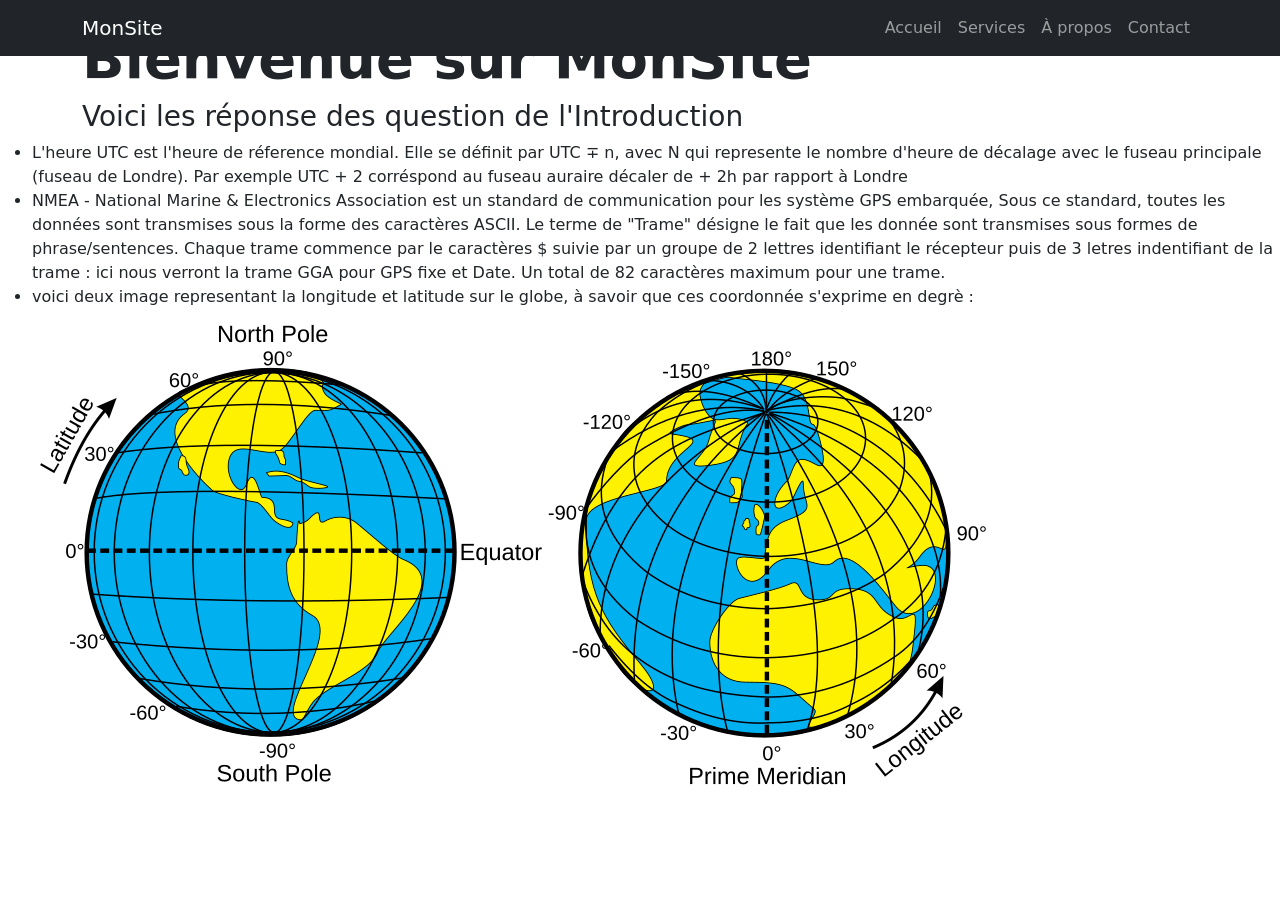
==== index.html @ 6bfbd14d "code" ====
<!DOCTYPE html>
<html lang="en">
<head>
    <meta charset="UTF-8">
    <meta name="viewport" content="width=device-width, initial-scale=1.0">
    <title>GPS</title>
    <link href="style.css" rel="Stylesheet" type="text/css">
    <link href="theme/prism.css"  rel="stylesheet">
    <link href="https://cdn.jsdelivr.net/npm/bootstrap@5.3.3/dist/css/bootstrap.min.css" rel="stylesheet" integrity="sha384-QWTKZyjpPEjISv5WaRU9OFeRpok6YctnYmDr5pNlyT2bRjXh0JMhjY6hW+ALEwIH" crossorigin="anonymous">
</head>
<body>
    <script src="prism.js"></script>
    <script src="https://cdn.jsdelivr.net/npm/bootstrap@5.3.8/dist/js/bootstrap.bundle.min.js" integrity="sha384-FKyoEForCGlyvwx9Hj09JcYn3nv7wiPVlz7YYwJrWVcXK/BmnVDxM+D2scQbITxI" crossorigin="anonymous"></script>

    <nav class="navbar navbar-expand-lg navbar-dark bg-dark fixed-top">
        <div class="container">
            <a class="navbar-brand" href="#">MonSite</a>
            <button class="navbar-toggler" type="button" data-bs-toggle="collapse" data-bs-target="#navbarNav">
                <span class="navbar-toggler-icon"></span>
            </button>
            <div class="collapse navbar-collapse" id="navbarNav">
                <ul class="navbar-nav ms-auto">
                <li class="nav-item"><a class="nav-link" href="#accueil">Accueil</a></li>
                <li class="nav-item"><a class="nav-link" href="#services">Services</a></li>
                <li class="nav-item"><a class="nav-link" href="#apropos">À propos</a></li>
                <li class="nav-item"><a class="nav-link" href="#contact">Contact</a></li>
                </ul>
            </div>
        </div>
    </nav>

    <section id="Introduction" class="hero">
        <div class="container">
            <img src="asset/image/carbon.png" alt="ntm">
            <h1 class="display-4 fw-bold">Bienvenue sur MonSite</h1>
            <h3>Voici les réponse des question de l'Introduction</h3>
        </div>
        <div>
            <ul>
                <li>L'heure UTC est l'heure de réference mondial. Elle se définit par UTC &#x2213 n, avec N qui represente le nombre d'heure de décalage avec le 
                    fuseau principale (fuseau de Londre). Par exemple UTC + 2 corréspond au fuseau auraire décaler de + 2h par rapport à Londre
                </li>
                <li>
                    NMEA - National Marine & Electronics Association est un standard de communication pour les système GPS embarquée, Sous ce standard, 
                    toutes les données sont transmises sous la forme des caractères ASCII. Le terme de "Trame" désigne le fait que les donnée sont transmises
                    sous formes de phrase/sentences. Chaque trame commence par le caractères $ suivie par un groupe de 2 lettres identifiant le récepteur 
                    puis de 3 letres indentifiant de la trame : ici nous verront la trame GGA pour GPS fixe et Date. Un total de 82 caractères maximum pour une trame.
                </li>
                <li>voici deux image representant la longitude et latitude sur le globe, à savoir que ces coordonnée 
                    s'exprime en degrè : <img src="images/LA_LO_earth.png" alt="">
                </li>
            </ul>
        </div>
    </section>
</body>
</html>
---- style.css ----
#texte_arrive{
    margin-top: 50px;
}
#intro{
    margin-left: 20px;
}
.nom{
    text-decoration: underline;
    margin-left: 15px;
    font-size: large;
}
.caca{
    margin-left: 15px;
}

#image{
    margin-left: 125px;
}
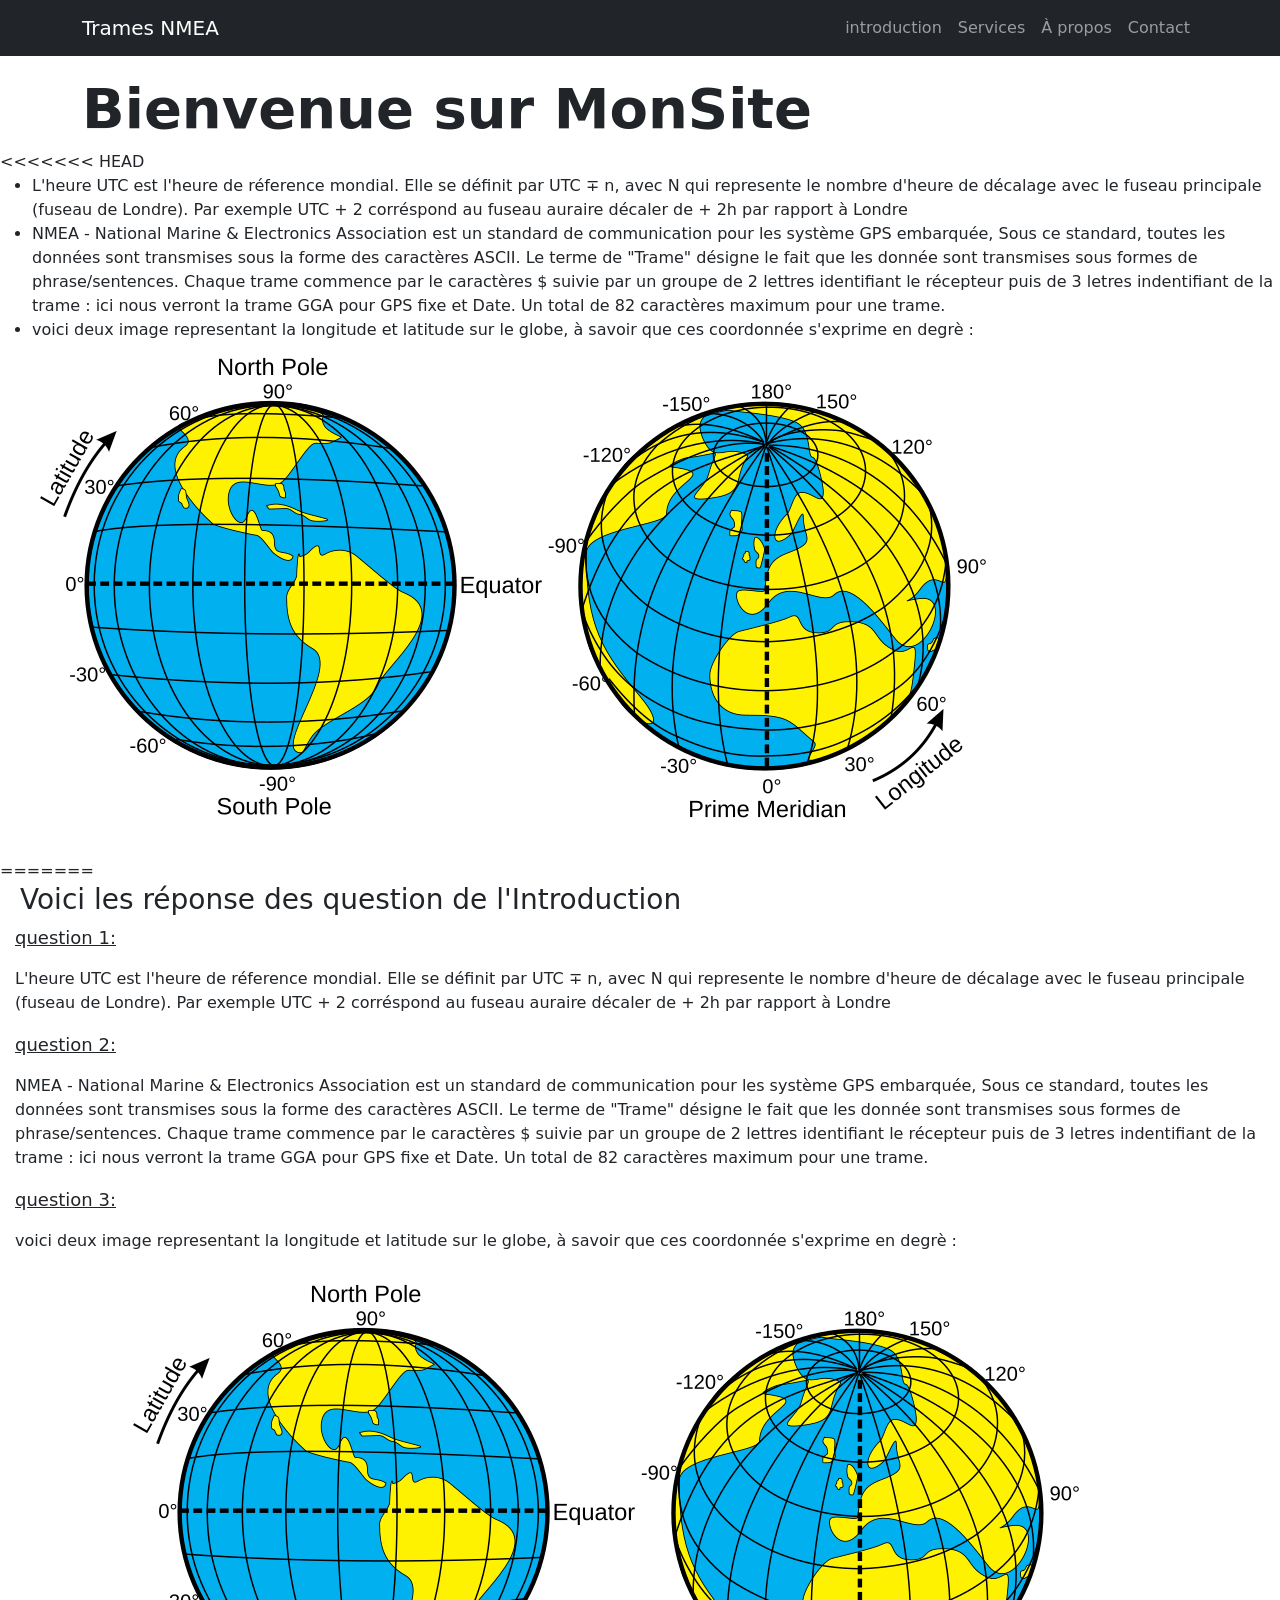
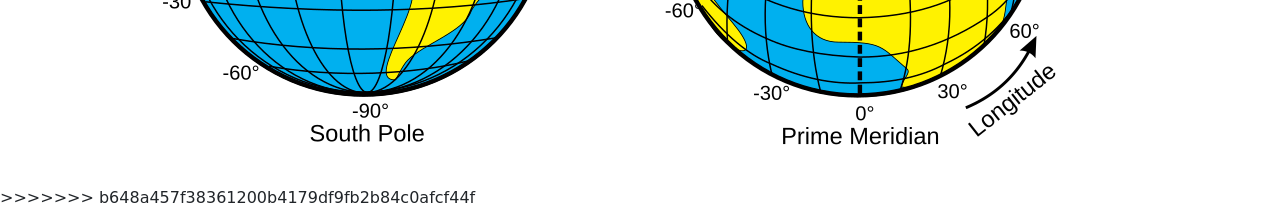
==== commit 4bd16b9c: "code" ====
--- a/index.html
+++ b/index.html
@@ -7,6 +7,7 @@
     <link href="style.css" rel="Stylesheet" type="text/css">
     <link href="theme/prism.css"  rel="stylesheet">
     <link href="https://cdn.jsdelivr.net/npm/bootstrap@5.3.3/dist/css/bootstrap.min.css" rel="stylesheet" integrity="sha384-QWTKZyjpPEjISv5WaRU9OFeRpok6YctnYmDr5pNlyT2bRjXh0JMhjY6hW+ALEwIH" crossorigin="anonymous">
+
 </head>
 <body>
     <script src="prism.js"></script>
@@ -14,13 +15,13 @@
 
     <nav class="navbar navbar-expand-lg navbar-dark bg-dark fixed-top">
         <div class="container">
-            <a class="navbar-brand" href="#">MonSite</a>
+            <a class="navbar-brand" href="#">Trames NMEA</a>
             <button class="navbar-toggler" type="button" data-bs-toggle="collapse" data-bs-target="#navbarNav">
                 <span class="navbar-toggler-icon"></span>
             </button>
             <div class="collapse navbar-collapse" id="navbarNav">
                 <ul class="navbar-nav ms-auto">
-                <li class="nav-item"><a class="nav-link" href="#accueil">Accueil</a></li>
+                <li class="nav-item"><a class="nav-link" href="#intro">introduction</a></li>
                 <li class="nav-item"><a class="nav-link" href="#services">Services</a></li>
                 <li class="nav-item"><a class="nav-link" href="#apropos">À propos</a></li>
                 <li class="nav-item"><a class="nav-link" href="#contact">Contact</a></li>
@@ -32,10 +33,10 @@
     <section id="Introduction" class="hero">
         <div class="container">
             <img src="asset/image/carbon.png" alt="ntm">
-            <h1 class="display-4 fw-bold">Bienvenue sur MonSite</h1>
-            <h3>Voici les réponse des question de l'Introduction</h3>
+            <h1 class="display-4 fw-bold" id="texte_arrive">Bienvenue sur MonSite</h1>
         </div>
         <div>
+<<<<<<< HEAD
             <ul>
                 <li>L'heure UTC est l'heure de réference mondial. Elle se définit par UTC &#x2213 n, avec N qui represente le nombre d'heure de décalage avec le 
                     fuseau principale (fuseau de Londre). Par exemple UTC + 2 corréspond au fuseau auraire décaler de + 2h par rapport à Londre
@@ -50,6 +51,26 @@
                     s'exprime en degrè : <img src="images/LA_LO_earth.png" alt="">
                 </li>
             </ul>
+=======
+            <h3 id = "intro">Voici les réponse des question de l'Introduction</h3>
+
+            
+            <p> <span class = "nom">question 1:</span></p>
+            <p class ="caca">L'heure UTC est l'heure de réference mondial. Elle se définit par UTC &#x2213 n, avec N qui represente le nombre d'heure de décalage avec le 
+                    fuseau principale (fuseau de Londre). Par exemple UTC + 2 corréspond au fuseau auraire décaler de + 2h par rapport à Londre</p>
+
+            <p> <span class = "nom">question 2:</span></p>
+            <p class ="caca"> NMEA - National Marine & Electronics Association est un standard de communication pour les système GPS embarquée, Sous ce standard, toutes les données sont transmises sous la forme des caractères ASCII. Le terme de "Trame" désigne le fait que les donnée sont transmises sous formes de phrase/sentences. Chaque trame commence par le caractères $ suivie par un groupe de 2 lettres identifiant le récepteur puis de 3 letres indentifiant de la trame : ici nous verront la trame GGA pour GPS fixe et Date. Un total de 82 caractères maximum pour une trame.</p>
+
+
+            <p><span class = "nom">question 3:</span></p>
+            <p class ="caca">voici deux image representant la longitude et latitude sur le globe, à savoir que ces coordonnée s'exprime en degrè : </p>
+            <p><img id = "image" src="images/LA_LO_earth.png" alt=""></p>
+
+            
+            </p>
+
+>>>>>>> b648a457f38361200b4179df9fb2b84c0afcf44f
         </div>
     </section>
 </body>
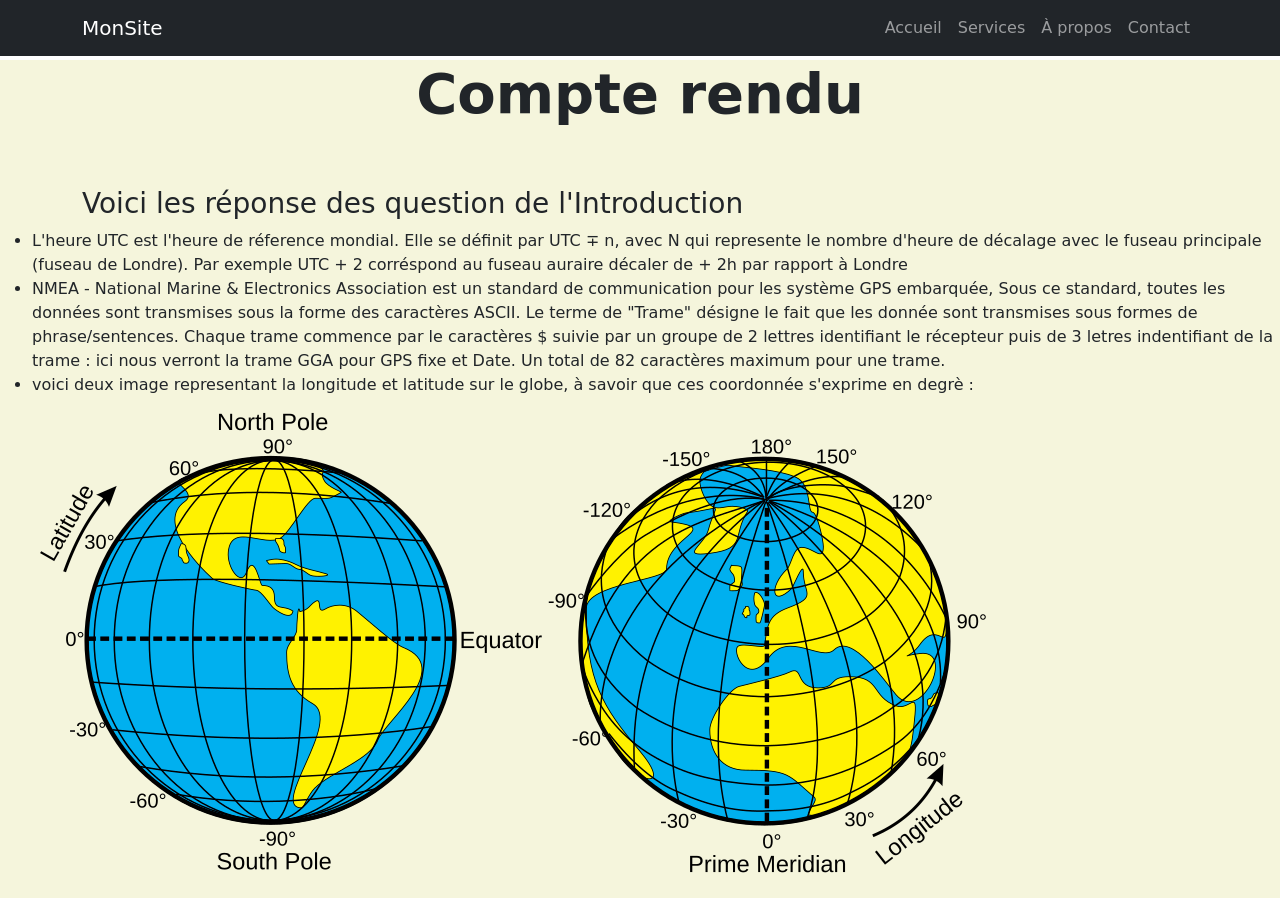
==== commit 1f66b00f: "ok, trakl, sa va bien, code fait, juste le html a faire, aller florian" ====
--- a/index.html
+++ b/index.html
@@ -7,7 +7,6 @@
     <link href="style.css" rel="Stylesheet" type="text/css">
     <link href="theme/prism.css"  rel="stylesheet">
     <link href="https://cdn.jsdelivr.net/npm/bootstrap@5.3.3/dist/css/bootstrap.min.css" rel="stylesheet" integrity="sha384-QWTKZyjpPEjISv5WaRU9OFeRpok6YctnYmDr5pNlyT2bRjXh0JMhjY6hW+ALEwIH" crossorigin="anonymous">
-
 </head>
 <body>
     <script src="prism.js"></script>
@@ -15,13 +14,13 @@
 
     <nav class="navbar navbar-expand-lg navbar-dark bg-dark fixed-top">
         <div class="container">
-            <a class="navbar-brand" href="#">Trames NMEA</a>
+            <a class="navbar-brand" href="#">MonSite</a>
             <button class="navbar-toggler" type="button" data-bs-toggle="collapse" data-bs-target="#navbarNav">
                 <span class="navbar-toggler-icon"></span>
             </button>
             <div class="collapse navbar-collapse" id="navbarNav">
                 <ul class="navbar-nav ms-auto">
-                <li class="nav-item"><a class="nav-link" href="#intro">introduction</a></li>
+                <li class="nav-item"><a class="nav-link" href="#accueil">Accueil</a></li>
                 <li class="nav-item"><a class="nav-link" href="#services">Services</a></li>
                 <li class="nav-item"><a class="nav-link" href="#apropos">À propos</a></li>
                 <li class="nav-item"><a class="nav-link" href="#contact">Contact</a></li>
@@ -32,11 +31,10 @@
 
     <section id="Introduction" class="hero">
         <div class="container">
-            <img src="asset/image/carbon.png" alt="ntm">
-            <h1 class="display-4 fw-bold" id="texte_arrive">Bienvenue sur MonSite</h1>
+            <h1 class="display-4 fw-bold ctp_rd">Compte rendu</h1>
+            <h3>Voici les réponse des question de l'Introduction</h3>
         </div>
         <div>
-<<<<<<< HEAD
             <ul>
                 <li>L'heure UTC est l'heure de réference mondial. Elle se définit par UTC &#x2213 n, avec N qui represente le nombre d'heure de décalage avec le 
                     fuseau principale (fuseau de Londre). Par exemple UTC + 2 corréspond au fuseau auraire décaler de + 2h par rapport à Londre
@@ -47,30 +45,8 @@
                     sous formes de phrase/sentences. Chaque trame commence par le caractères $ suivie par un groupe de 2 lettres identifiant le récepteur 
                     puis de 3 letres indentifiant de la trame : ici nous verront la trame GGA pour GPS fixe et Date. Un total de 82 caractères maximum pour une trame.
                 </li>
-                <li>voici deux image representant la longitude et latitude sur le globe, à savoir que ces coordonnée 
-                    s'exprime en degrè : <img src="images/LA_LO_earth.png" alt="">
-                </li>
+                <li>voici deux image representant la longitude et latitude sur le globe, à savoir que ces coordonnée s'exprime en degrè : <img src="images/LA_LO_earth.png" alt=""></li>
             </ul>
-=======
-            <h3 id = "intro">Voici les réponse des question de l'Introduction</h3>
-
-            
-            <p> <span class = "nom">question 1:</span></p>
-            <p class ="caca">L'heure UTC est l'heure de réference mondial. Elle se définit par UTC &#x2213 n, avec N qui represente le nombre d'heure de décalage avec le 
-                    fuseau principale (fuseau de Londre). Par exemple UTC + 2 corréspond au fuseau auraire décaler de + 2h par rapport à Londre</p>
-
-            <p> <span class = "nom">question 2:</span></p>
-            <p class ="caca"> NMEA - National Marine & Electronics Association est un standard de communication pour les système GPS embarquée, Sous ce standard, toutes les données sont transmises sous la forme des caractères ASCII. Le terme de "Trame" désigne le fait que les donnée sont transmises sous formes de phrase/sentences. Chaque trame commence par le caractères $ suivie par un groupe de 2 lettres identifiant le récepteur puis de 3 letres indentifiant de la trame : ici nous verront la trame GGA pour GPS fixe et Date. Un total de 82 caractères maximum pour une trame.</p>
-
-
-            <p><span class = "nom">question 3:</span></p>
-            <p class ="caca">voici deux image representant la longitude et latitude sur le globe, à savoir que ces coordonnée s'exprime en degrè : </p>
-            <p><img id = "image" src="images/LA_LO_earth.png" alt=""></p>
-
-            
-            </p>
-
->>>>>>> b648a457f38361200b4179df9fb2b84c0afcf44f
         </div>
     </section>
 </body>
--- a/style.css
+++ b/style.css
@@ -1,18 +1,9 @@
-#texte_arrive{
-    margin-top: 50px;
-}
-#intro{
-    margin-left: 20px;
-}
-.nom{
-    text-decoration: underline;
-    margin-left: 15px;
-    font-size: large;
-}
-.caca{
-    margin-left: 15px;
+.hero {
+    margin-top: 60px;
+    background-color: beige;
 }
 
-#image{
-    margin-left: 125px;
+.ctp_rd{
+    text-align: center;
+    margin-bottom: 60px;
 }
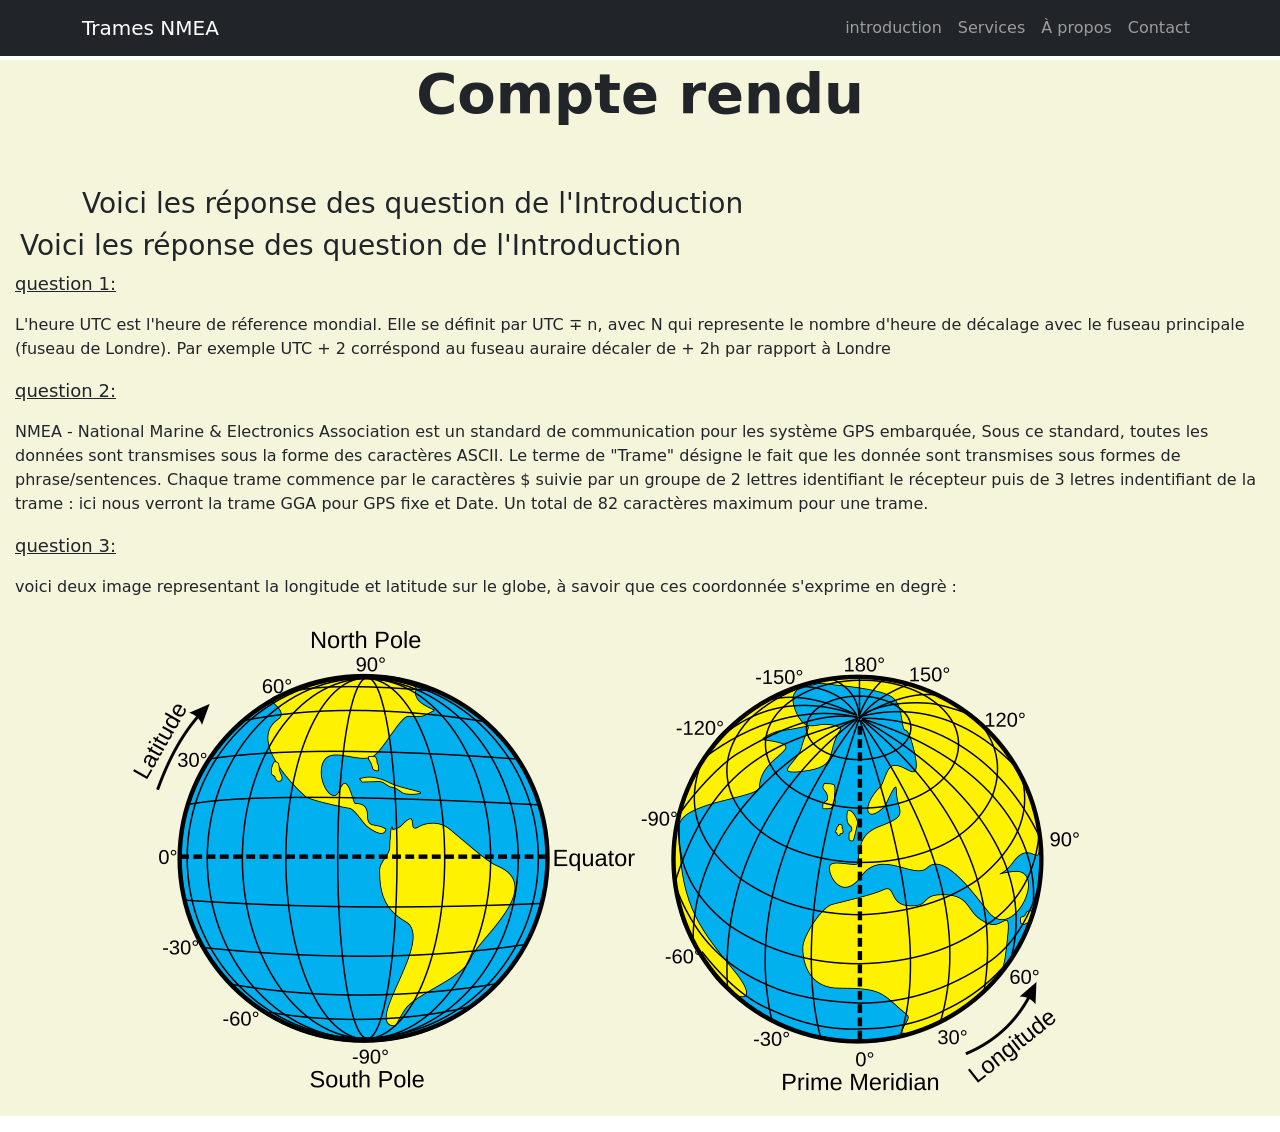
==== commit b25cdc00: "voila aller florian" ====
--- a/index.html
+++ b/index.html
@@ -7,6 +7,7 @@
     <link href="style.css" rel="Stylesheet" type="text/css">
     <link href="theme/prism.css"  rel="stylesheet">
     <link href="https://cdn.jsdelivr.net/npm/bootstrap@5.3.3/dist/css/bootstrap.min.css" rel="stylesheet" integrity="sha384-QWTKZyjpPEjISv5WaRU9OFeRpok6YctnYmDr5pNlyT2bRjXh0JMhjY6hW+ALEwIH" crossorigin="anonymous">
+
 </head>
 <body>
     <script src="prism.js"></script>
@@ -14,13 +15,13 @@
 
     <nav class="navbar navbar-expand-lg navbar-dark bg-dark fixed-top">
         <div class="container">
-            <a class="navbar-brand" href="#">MonSite</a>
+            <a class="navbar-brand" href="#">Trames NMEA</a>
             <button class="navbar-toggler" type="button" data-bs-toggle="collapse" data-bs-target="#navbarNav">
                 <span class="navbar-toggler-icon"></span>
             </button>
             <div class="collapse navbar-collapse" id="navbarNav">
                 <ul class="navbar-nav ms-auto">
-                <li class="nav-item"><a class="nav-link" href="#accueil">Accueil</a></li>
+                <li class="nav-item"><a class="nav-link" href="#intro">introduction</a></li>
                 <li class="nav-item"><a class="nav-link" href="#services">Services</a></li>
                 <li class="nav-item"><a class="nav-link" href="#apropos">À propos</a></li>
                 <li class="nav-item"><a class="nav-link" href="#contact">Contact</a></li>
@@ -35,18 +36,24 @@
             <h3>Voici les réponse des question de l'Introduction</h3>
         </div>
         <div>
-            <ul>
-                <li>L'heure UTC est l'heure de réference mondial. Elle se définit par UTC &#x2213 n, avec N qui represente le nombre d'heure de décalage avec le 
-                    fuseau principale (fuseau de Londre). Par exemple UTC + 2 corréspond au fuseau auraire décaler de + 2h par rapport à Londre
-                </li>
-                <li>
-                    NMEA - National Marine & Electronics Association est un standard de communication pour les système GPS embarquée, Sous ce standard, 
-                    toutes les données sont transmises sous la forme des caractères ASCII. Le terme de "Trame" désigne le fait que les donnée sont transmises
-                    sous formes de phrase/sentences. Chaque trame commence par le caractères $ suivie par un groupe de 2 lettres identifiant le récepteur 
-                    puis de 3 letres indentifiant de la trame : ici nous verront la trame GGA pour GPS fixe et Date. Un total de 82 caractères maximum pour une trame.
-                </li>
-                <li>voici deux image representant la longitude et latitude sur le globe, à savoir que ces coordonnée s'exprime en degrè : <img src="images/LA_LO_earth.png" alt=""></li>
-            </ul>
+            <h3 id = "intro">Voici les réponse des question de l'Introduction</h3>
+
+            
+            <p> <span class = "nom">question 1:</span></p>
+            <p class ="caca">L'heure UTC est l'heure de réference mondial. Elle se définit par UTC &#x2213 n, avec N qui represente le nombre d'heure de décalage avec le 
+                    fuseau principale (fuseau de Londre). Par exemple UTC + 2 corréspond au fuseau auraire décaler de + 2h par rapport à Londre</p>
+
+            <p> <span class = "nom">question 2:</span></p>
+            <p class ="caca"> NMEA - National Marine & Electronics Association est un standard de communication pour les système GPS embarquée, Sous ce standard, toutes les données sont transmises sous la forme des caractères ASCII. Le terme de "Trame" désigne le fait que les donnée sont transmises sous formes de phrase/sentences. Chaque trame commence par le caractères $ suivie par un groupe de 2 lettres identifiant le récepteur puis de 3 letres indentifiant de la trame : ici nous verront la trame GGA pour GPS fixe et Date. Un total de 82 caractères maximum pour une trame.</p>
+
+
+            <p><span class = "nom">question 3:</span></p>
+            <p class ="caca">voici deux image representant la longitude et latitude sur le globe, à savoir que ces coordonnée s'exprime en degrè : </p>
+            <p><img id = "image" src="images/LA_LO_earth.png" alt=""></p>
+
+            
+            </p>
+
         </div>
     </section>
 </body>
--- a/style.css
+++ b/style.css
@@ -6,4 +6,22 @@
 .ctp_rd{
     text-align: center;
     margin-bottom: 60px;
+}
+#texte_arrive{
+    margin-top: 50px;
+}
+#intro{
+    margin-left: 20px;
+}
+.nom{
+    text-decoration: underline;
+    margin-left: 15px;
+    font-size: large;
+}
+.caca{
+    margin-left: 15px;
+}
+
+#image{
+    margin-left: 125px;
 }
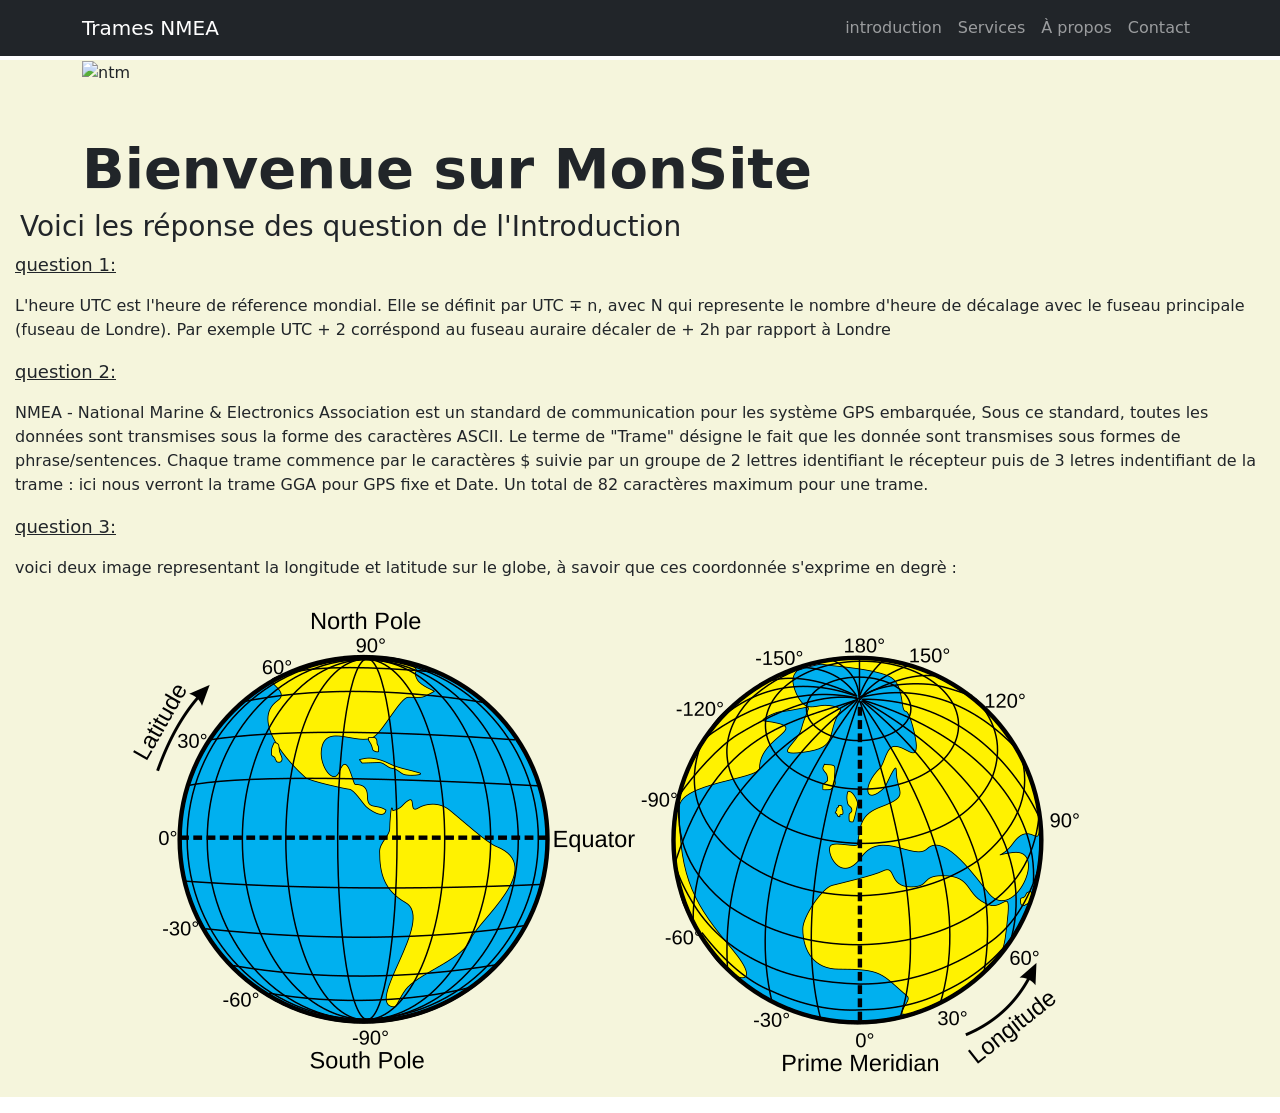
==== commit 56e0ebb0: "blobloblo" ====
--- a/index.html
+++ b/index.html
@@ -32,8 +32,8 @@
 
     <section id="Introduction" class="hero">
         <div class="container">
-            <h1 class="display-4 fw-bold ctp_rd">Compte rendu</h1>
-            <h3>Voici les réponse des question de l'Introduction</h3>
+            <img src="asset/image/carbon.png" alt="ntm">
+            <h1 class="display-4 fw-bold" id="texte_arrive">Bienvenue sur MonSite</h1>
         </div>
         <div>
             <h3 id = "intro">Voici les réponse des question de l'Introduction</h3>
@@ -52,7 +52,7 @@
             <p><img id = "image" src="images/LA_LO_earth.png" alt=""></p>
 
             
-            </p>
+
 
         </div>
     </section>
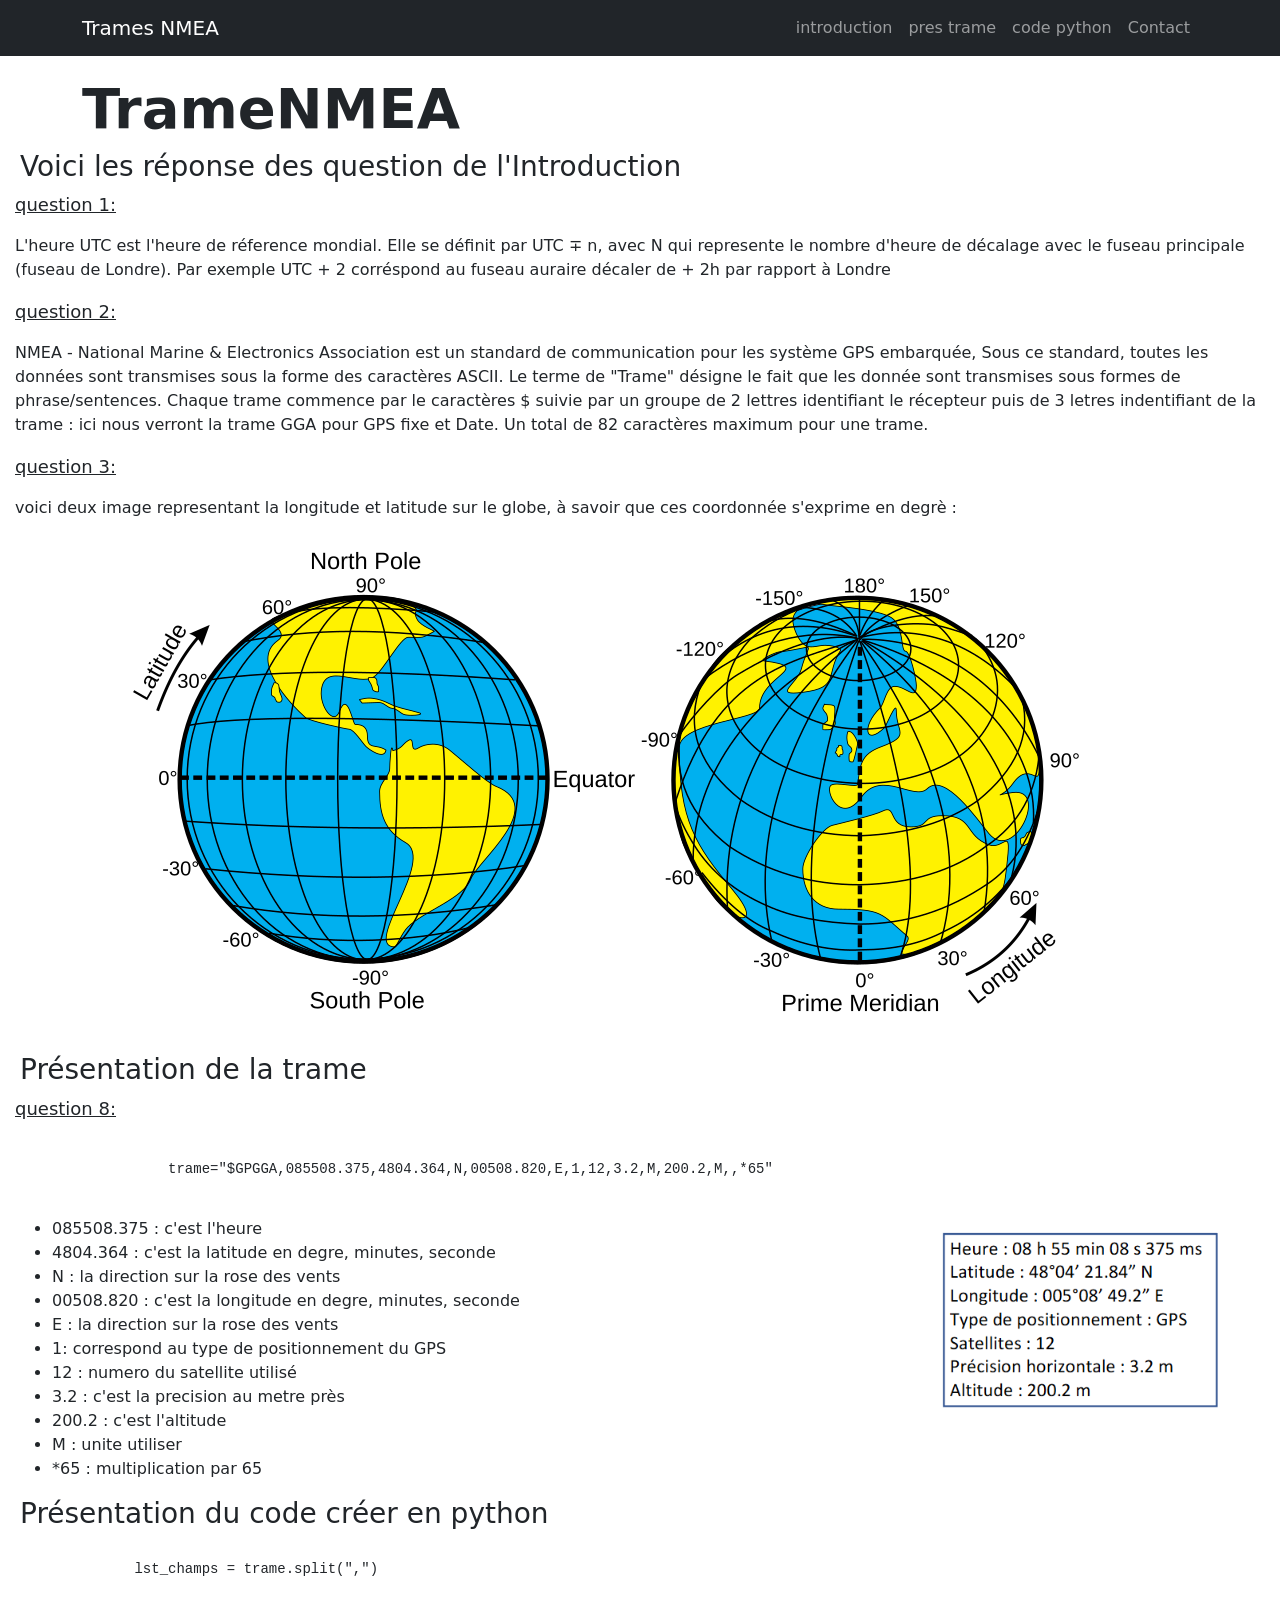
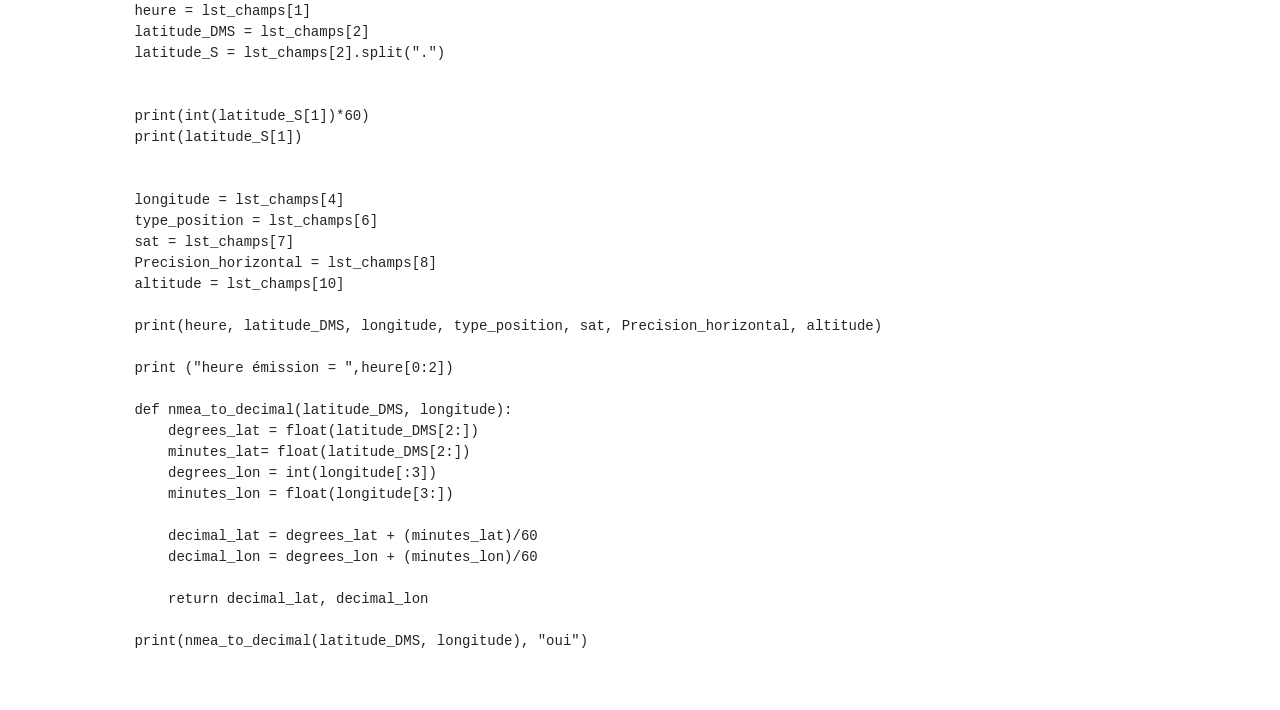
==== commit e8629a3b: "suite html" ====
--- a/index.html
+++ b/index.html
@@ -10,7 +10,7 @@
 
 </head>
 <body>
-    <script src="prism.js"></script>
+    <script src="prism.js"></script>    
     <script src="https://cdn.jsdelivr.net/npm/bootstrap@5.3.8/dist/js/bootstrap.bundle.min.js" integrity="sha384-FKyoEForCGlyvwx9Hj09JcYn3nv7wiPVlz7YYwJrWVcXK/BmnVDxM+D2scQbITxI" crossorigin="anonymous"></script>
 
     <nav class="navbar navbar-expand-lg navbar-dark bg-dark fixed-top">
@@ -22,21 +22,21 @@
             <div class="collapse navbar-collapse" id="navbarNav">
                 <ul class="navbar-nav ms-auto">
                 <li class="nav-item"><a class="nav-link" href="#intro">introduction</a></li>
-                <li class="nav-item"><a class="nav-link" href="#services">Services</a></li>
-                <li class="nav-item"><a class="nav-link" href="#apropos">À propos</a></li>
+                <li class="nav-item"><a class="nav-link" href="#Trame">pres trame</a></li>
+                <li class="nav-item"><a class="nav-link" href="#code">code python</a></li>
                 <li class="nav-item"><a class="nav-link" href="#contact">Contact</a></li>
                 </ul>
             </div>
         </div>
     </nav>
 
-    <section id="Introduction" class="hero">
+    <section id="intro" class="hero">
         <div class="container">
             <img src="asset/image/carbon.png" alt="ntm">
-            <h1 class="display-4 fw-bold" id="texte_arrive">Bienvenue sur MonSite</h1>
+            <h1 class="display-4 fw-bold" id="texte_arrive">TrameNMEA</h1>
         </div>
         <div>
-            <h3 id = "intro">Voici les réponse des question de l'Introduction</h3>
+            <h3 class = "intro">Voici les réponse des question de l'Introduction</h3>
 
             
             <p> <span class = "nom">question 1:</span></p>
@@ -51,10 +51,90 @@
             <p class ="caca">voici deux image representant la longitude et latitude sur le globe, à savoir que ces coordonnée s'exprime en degrè : </p>
             <p><img id = "image" src="images/LA_LO_earth.png" alt=""></p>
 
+        </section>
+
+        <section id="Trame" class="hero">
+
+            <h3 class = "intro">Présentation de la trame</h3>
+            <div style="display: flex; gap: 20px; align-items: center;">
+
+                <div style="flex: 1;">
+                    <p><span class = "nom">question 8:</span></p>
+                    <pre><code class="language-python">
+                    trame="$GPGGA,085508.375,4804.364,N,00508.820,E,1,12,3.2,M,200.2,M,,*65"
+                    </code></pre>
+                    <ul class = "GT5">
+                        <li>085508.375 : c'est l'heure</li>
+                        <li>4804.364 : c'est la latitude en degre, minutes, seconde</li>
+                        <li>N : la direction sur la rose des vents</li>
+                        <li>00508.820 : c'est la longitude en degre, minutes, seconde</li>
+                        <li>E : la direction sur la rose des vents</li>
+                        <li>1: correspond au type de positionnement du GPS</li>
+                        <li>12 : numero du satellite utilisé</li>
+                        <li>3.2 : c'est la precision au metre près</li>
+                        <li>200.2 : c'est l'altitude</li>
+                        <li>M : unite utiliser</li>
+                        <li>*65 : multiplication par 65</li>
+                    </ul>
+                </div>
+
+                <img id = "image1" src="images/NMEA.png" alt="description" style="width: 300px; height: auto;">
+                
+
+               
+
+            </div>
+
+        </section >
+
             
 
+        <section id="code" class="hero">
+            <h3 class = "intro">Présentation du code créer en python</h3>
+            
+            <pre><code class="language-python">
+                lst_champs = trame.split(",")
+
+                heure = lst_champs[1]
+                latitude_DMS = lst_champs[2]
+                latitude_S = lst_champs[2].split(".")
+
+
+                print(int(latitude_S[1])*60)
+                print(latitude_S[1])
+
+
+                longitude = lst_champs[4]
+                type_position = lst_champs[6]
+                sat = lst_champs[7]
+                Precision_horizontal = lst_champs[8]
+                altitude = lst_champs[10]
+
+                print(heure, latitude_DMS, longitude, type_position, sat, Precision_horizontal, altitude)
+
+                print ("heure émission = ",heure[0:2])
+
+                def nmea_to_decimal(latitude_DMS, longitude):
+                    degrees_lat = float(latitude_DMS[2:])
+                    minutes_lat= float(latitude_DMS[2:])
+                    degrees_lon = int(longitude[:3])
+                    minutes_lon = float(longitude[3:])
+                    
+                    decimal_lat = degrees_lat + (minutes_lat)/60
+                    decimal_lon = degrees_lon + (minutes_lon)/60
+                        
+                    return decimal_lat, decimal_lon
+
+                print(nmea_to_decimal(latitude_DMS, longitude), "oui")
+
+            </code></pre>
+
+
+
+
+        </section>
 
         </div>
-    </section>
+    
 </body>
 </html>
--- a/style.css
+++ b/style.css
@@ -1,16 +1,7 @@
-.hero {
-    margin-top: 60px;
-    background-color: beige;
-}
-
-.ctp_rd{
-    text-align: center;
-    margin-bottom: 60px;
-}
 #texte_arrive{
     margin-top: 50px;
 }
-#intro{
+.intro{
     margin-left: 20px;
 }
 .nom{
@@ -24,4 +15,13 @@
 
 #image{
     margin-left: 125px;
-}+}
+
+.GT5{
+    margin-left: 20px;
+}
+
+#image1{
+    margin-top: 50px;
+    margin-right: 50px;
+}   
